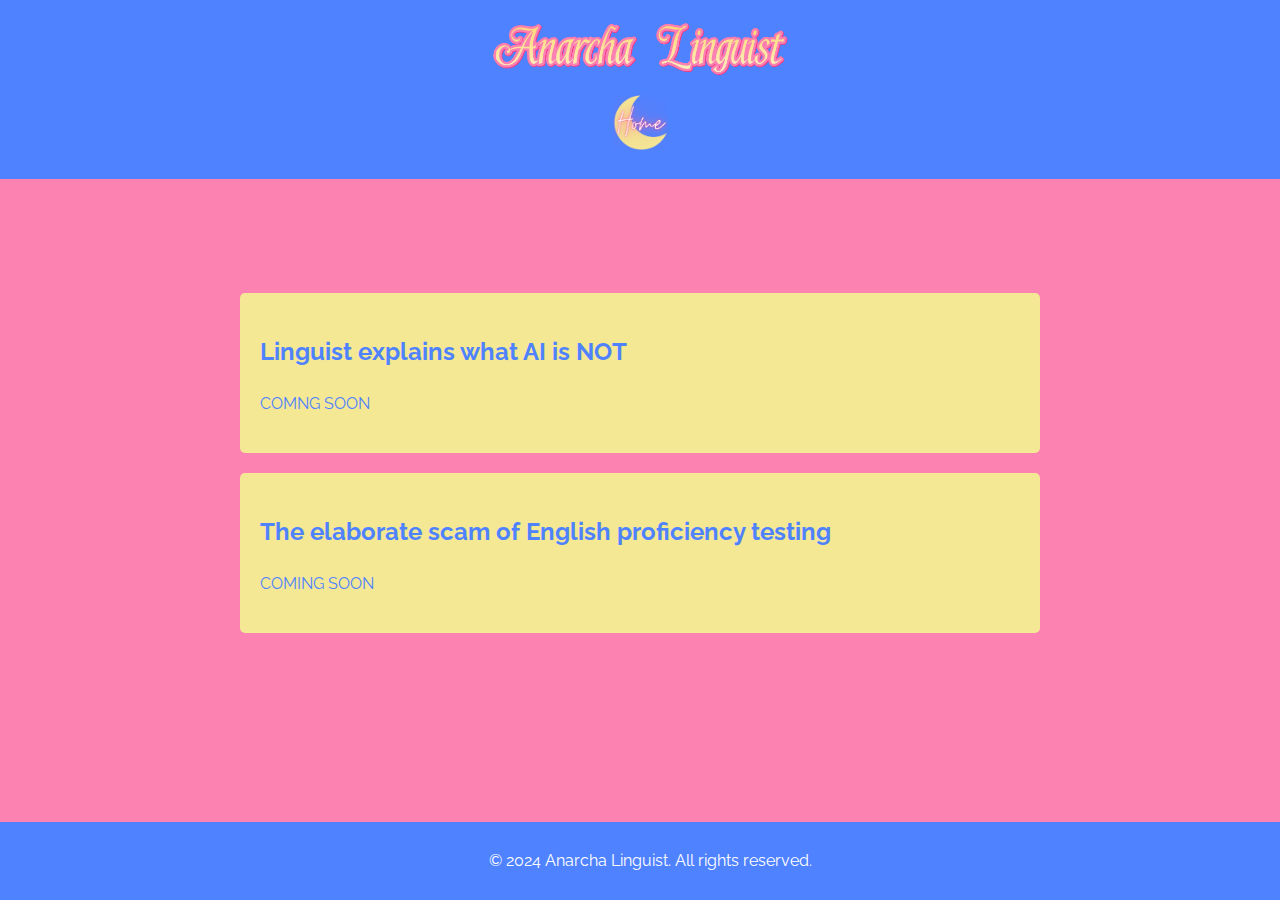
==== index.html @ 15c4889e "Update index.html" ====
<!DOCTYPE html>
<html lang="en">
<head>
    <meta charset="UTF-8">
    <meta name="viewport" content="width=device-width, initial-scale=1.0">
    <title>Anarcha Linguist</title>
    <link href="https://fonts.googleapis.com/css2?family=Raleway:wght@300&display=swap" rel="stylesheet">
    <link rel="stylesheet" href="style.css">
    <!-- Favicon link using the vector image -->
    <link rel="icon" href="images/favicon.png" type="image/svg+xml">

</head>
<body>
    <!-- Header with Title Image -->
    <header>
        <img class="title-image" src="images/AL_logo_nb.png" alt="Title">
       
        <!-- HOME BUTTON -->
        <nav>
            <a href="index.html">
                <img src="images/homebutton.png" alt="Home Button" width="55" height="55">
            </a>
        </nav>
    </header>

    <!-- Blog Content -->
    <main>
        <h1>Welcome to Anarcha Linguist</h1>
        <section class="post-list">
            <!-- Each blog post can be represented like this -->
            <article>
                <h2><a href="post1.html">Linguist explains what AI is NOT</a></h2>
                <p>COMNG SOON</p>
            </article>

            <article>
                <h2><a href="post2.html">The elaborate scam of English proficiency testing</a></h2>
                <p>COMING SOON</p>
            </article>
        </section>
    </main>

    <!-- Footer -->
    <footer>
        <p>© 2024 Anarcha Linguist. All rights reserved.</p>
    </footer>
</body>
</html>
---- style.css ----
/* General styles */
body {
    font-family: 'Raleway', sans-serif;
    margin: 0;
    background-color: #FC82B2;
    color: #ffffff;
    line-height: 1.6;
}

/* Header */
header {
    background-color: #4F82FF;
    text-align: center;
    padding: 20px;
}

header .title-image {
    max-width: 300px;
    width: 95%; /* Resizes the image to X% of its original size */
    height: auto; /* Maintains aspect ratio */
}

header nav {
    margin-top: 10px;
}

header nav a {
    color: white;
    text-decoration: none;
    font-size: 18px;
}

header nav a:hover {
    text-decoration: underline;
}

/* Main content */
main {
    max-width: 800px;
    margin: 0 auto;
    padding: 20px;
}

h1 {
    color: #FC82B2;
}

/* Blog post list */
.post-list article {
    background-color: #F4E894;
    margin-bottom: 20px;
    padding: 20px;
    border-radius: 5px;
}

.post-list article h2 a {
    color: #4F82FF;
    text-decoration: none;
}

.post-list article h2 a:hover {
    text-decoration: underline;
}

/* Individual post styles */
article h1 {
    color: #FC82B2;
}

article p {
    color: #4F82FF;
}

/* Footer */
footer {
    background-color: #4F82FF;
    color: white;
    text-align: center;
    padding: 10px;
    position: fixed;
    bottom: 0;
    width: 100%;
}
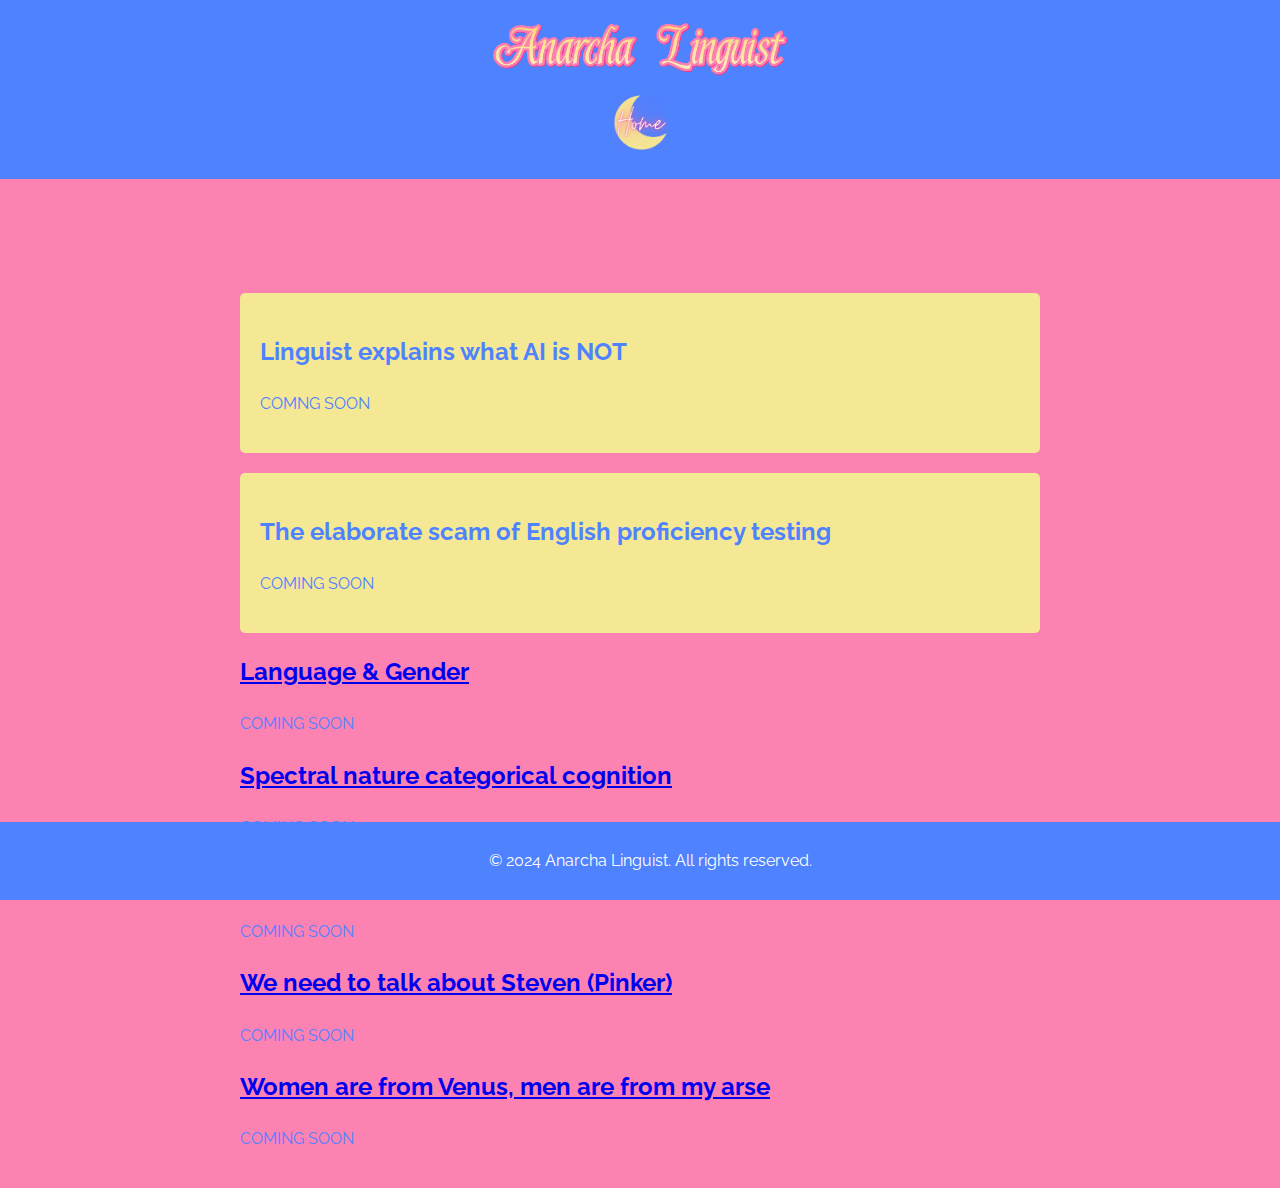
==== commit c4faf5e8: "Big update index.html" ====
--- a/index.html
+++ b/index.html
@@ -25,7 +25,7 @@
 
     <!-- Blog Content -->
     <main>
-        <h1>Welcome to Anarcha Linguist</h1>
+        <h1>Posts by Anarcha Linguist</h1>
         <section class="post-list">
             <!-- Each blog post can be represented like this -->
             <article>
@@ -38,8 +38,38 @@
                 <p>COMING SOON</p>
             </article>
         </section>
+
+            <article>
+                <h2><a href="post3.html">Language & Gender</a></h2>
+                <p>COMING SOON</p>
+            </article>
+        </section>
+
+            <article>
+                <h2><a href="post4.html">Spectral nature categorical cognition</a></h2>
+                <p>COMING SOON</p>
+            </article>
+        </section>
+
+            <article>
+                <h2><a href="post5.html">Noam Chomsky is a soft revolution</a></h2>
+                <p>COMING SOON</p>
+            </article>
+        </section>
+
+            <article>
+                <h2><a href="post6.html">We need to talk about Steven (Pinker)</a></h2>
+                <p>COMING SOON</p>
+            </article>
+        </section>
+
+
+            <article>
+                <h2><a href="post7.html">Women are from Venus, men are from my arse</a></h2>
+                <p>COMING SOON</p>
+            </article>
+        </section>
     </main>
-
     <!-- Footer -->
     <footer>
         <p>© 2024 Anarcha Linguist. All rights reserved.</p>
--- a/style.css
+++ b/style.css
@@ -16,7 +16,7 @@
 
 header .title-image {
     max-width: 300px;
-    width: 95%; /* Resizes the image to X% of its original size */
+    width: 100%; /* Resizes the image to X% of its original size */
     height: auto; /* Maintains aspect ratio */
 }
 
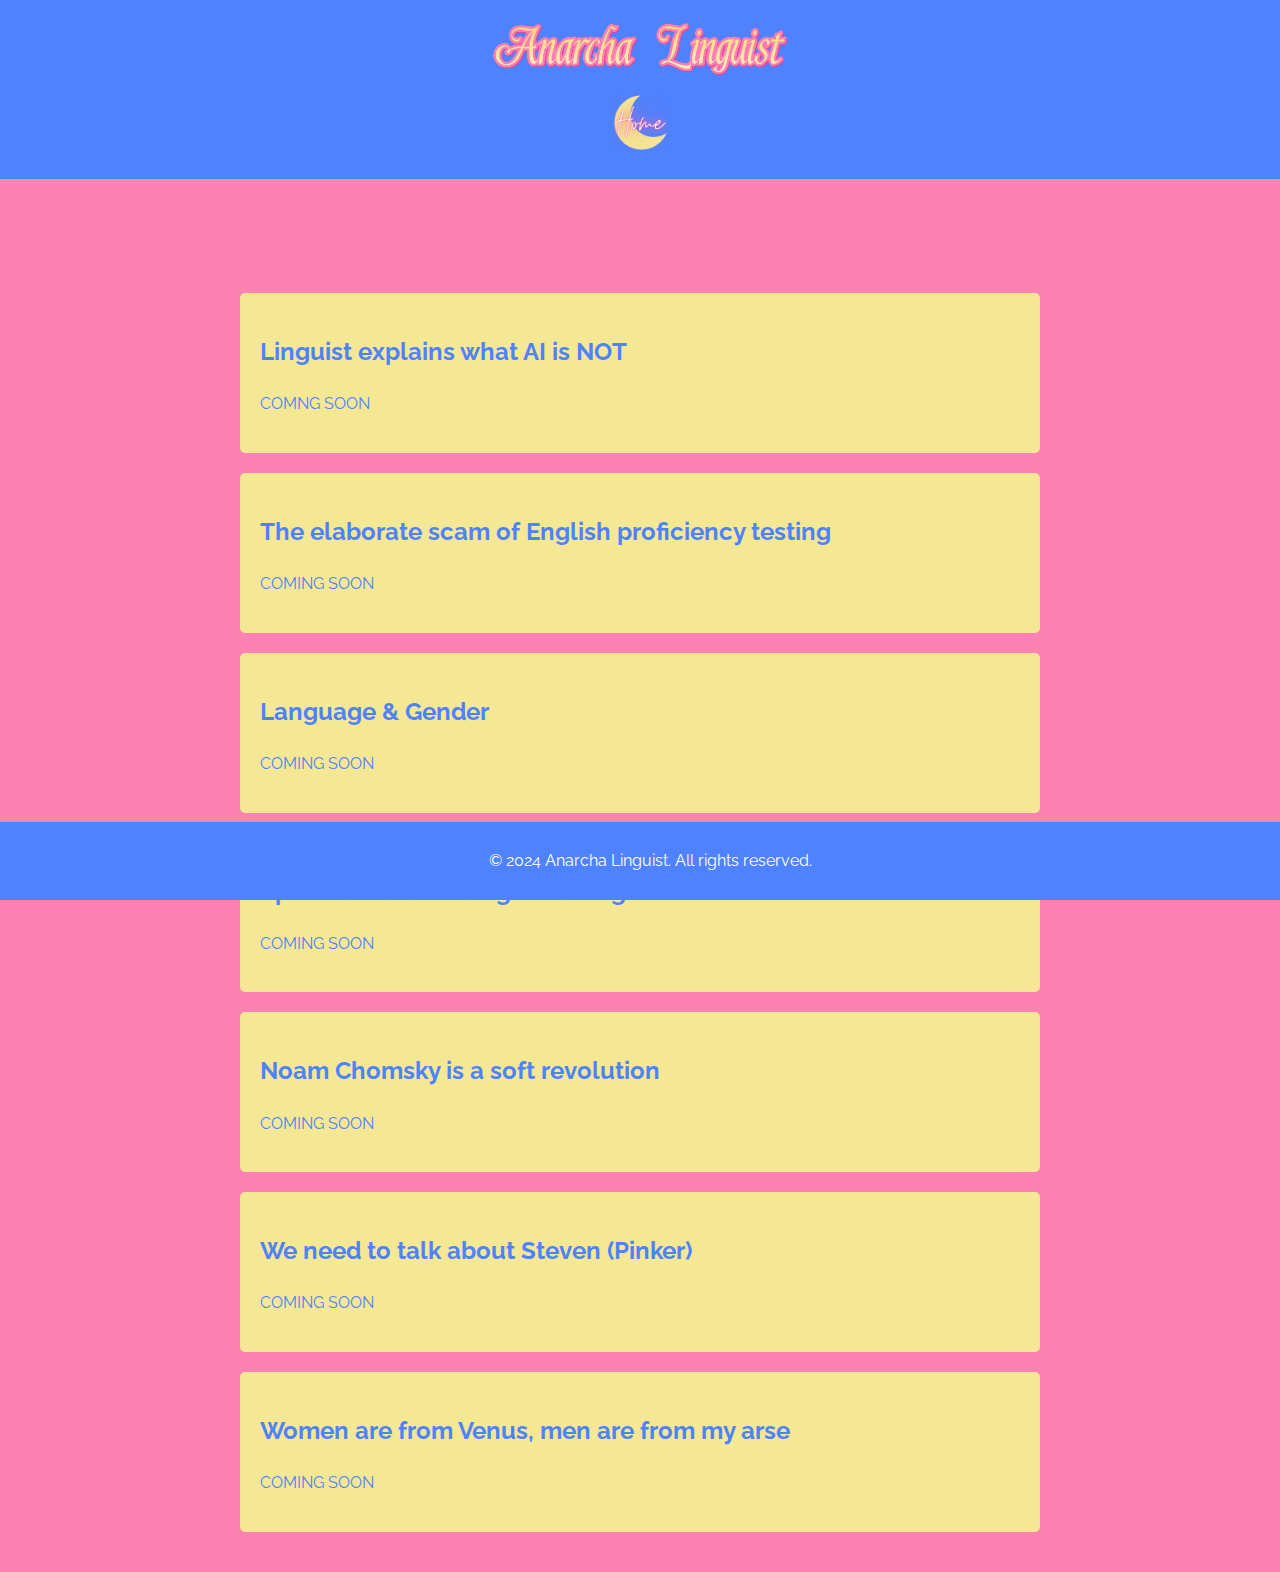
==== commit c695a550: "Update index.html" ====
--- a/index.html
+++ b/index.html
@@ -37,31 +37,31 @@
                 <h2><a href="post2.html">The elaborate scam of English proficiency testing</a></h2>
                 <p>COMING SOON</p>
             </article>
-        </section>
+
 
             <article>
                 <h2><a href="post3.html">Language & Gender</a></h2>
                 <p>COMING SOON</p>
             </article>
-        </section>
+
 
             <article>
                 <h2><a href="post4.html">Spectral nature categorical cognition</a></h2>
                 <p>COMING SOON</p>
             </article>
-        </section>
+
 
             <article>
                 <h2><a href="post5.html">Noam Chomsky is a soft revolution</a></h2>
                 <p>COMING SOON</p>
             </article>
-        </section>
+
 
             <article>
                 <h2><a href="post6.html">We need to talk about Steven (Pinker)</a></h2>
                 <p>COMING SOON</p>
             </article>
-        </section>
+
 
 
             <article>
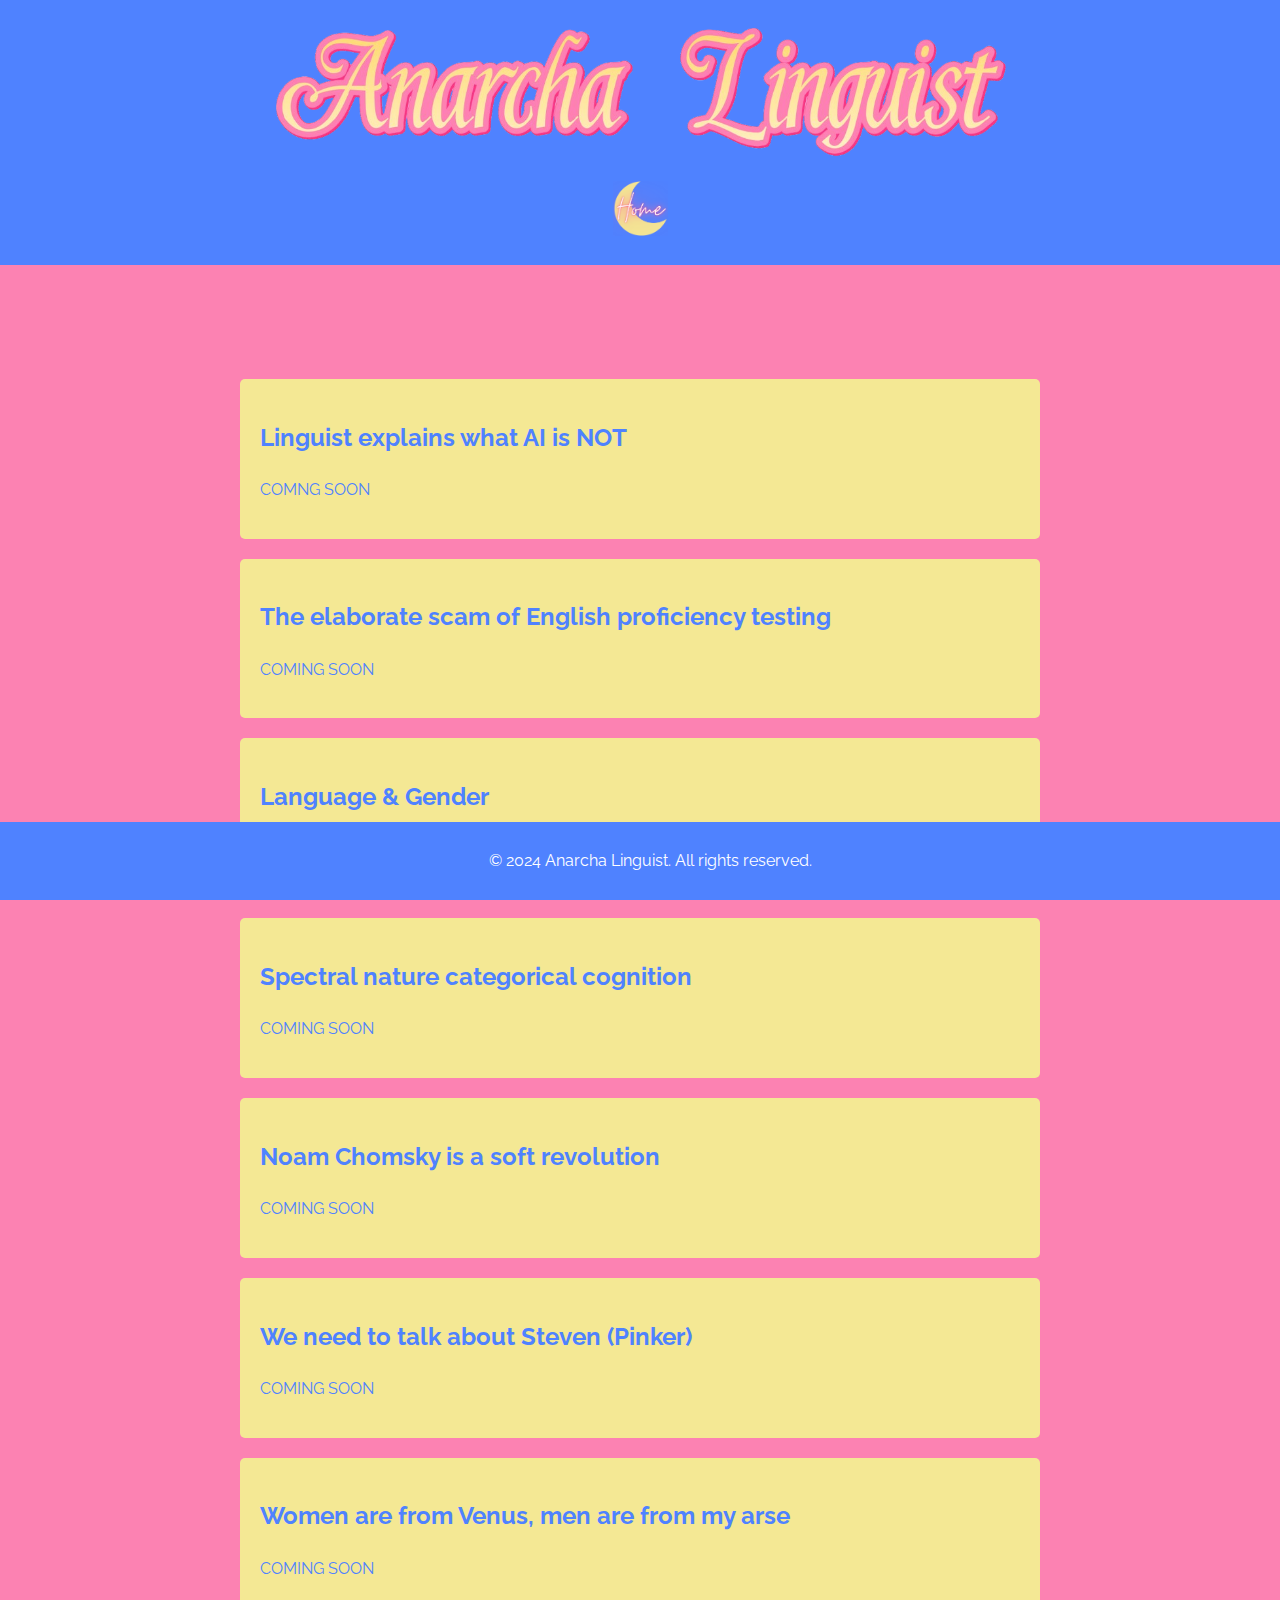
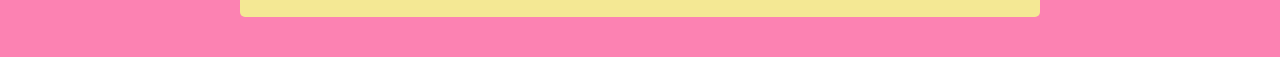
==== commit df85effa: "Update index.html" ====
--- a/index.html
+++ b/index.html
@@ -25,7 +25,7 @@
 
     <!-- Blog Content -->
     <main>
-        <h1>Posts by Anarcha Linguist</h1>
+        <h1>Posts</h1>
         <section class="post-list">
             <!-- Each blog post can be represented like this -->
             <article>
--- a/style.css
+++ b/style.css
@@ -15,9 +15,10 @@
 }
 
 header .title-image {
-    max-width: 300px;
-    width: 100%; /* Resizes the image to X% of its original size */
-    height: auto; /* Maintains aspect ratio */
+    width: 60%; /* Set to desired size */
+    height: auto;
+    max-width: none; /* Remove max-width limitation */
+    object-fit: contain; /* Maintains aspect ratio without distortion */
 }
 
 header nav {
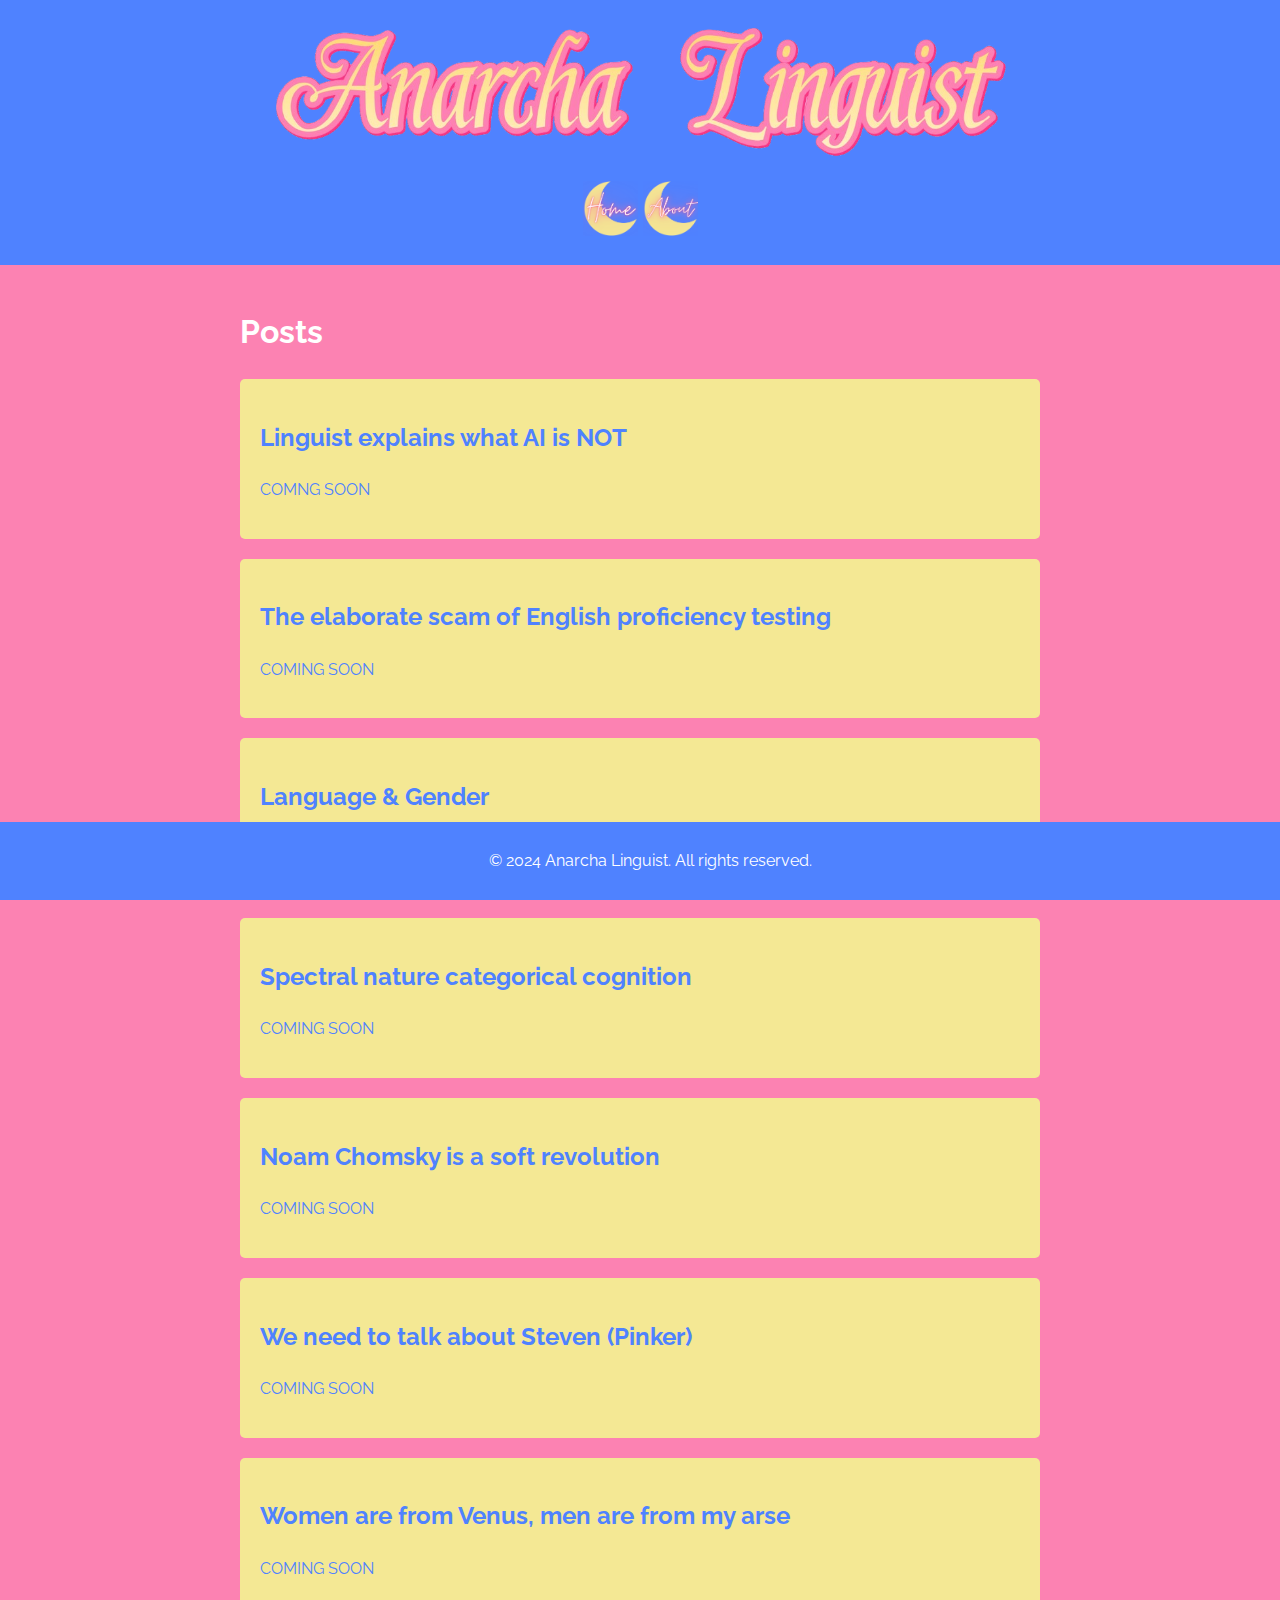
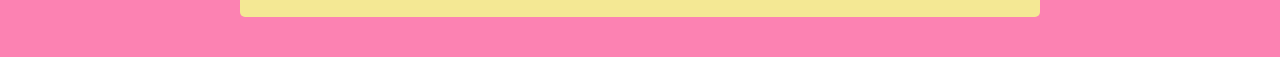
==== commit 26c4ba90: "about page update attempt index.html" ====
--- a/index.html
+++ b/index.html
@@ -19,6 +19,9 @@
         <nav>
             <a href="index.html">
                 <img src="images/homebutton.png" alt="Home Button" width="55" height="55">
+            </a>
+            <a href="about.html">
+                <img src="images/aboutbutton.png" alt="About Button" width="55" height="55">
             </a>
         </nav>
     </header>
--- a/style.css
+++ b/style.css
@@ -43,7 +43,7 @@
 }
 
 h1 {
-    color: #FC82B2;
+    color: #ffffff;
 }
 
 /* Blog post list */
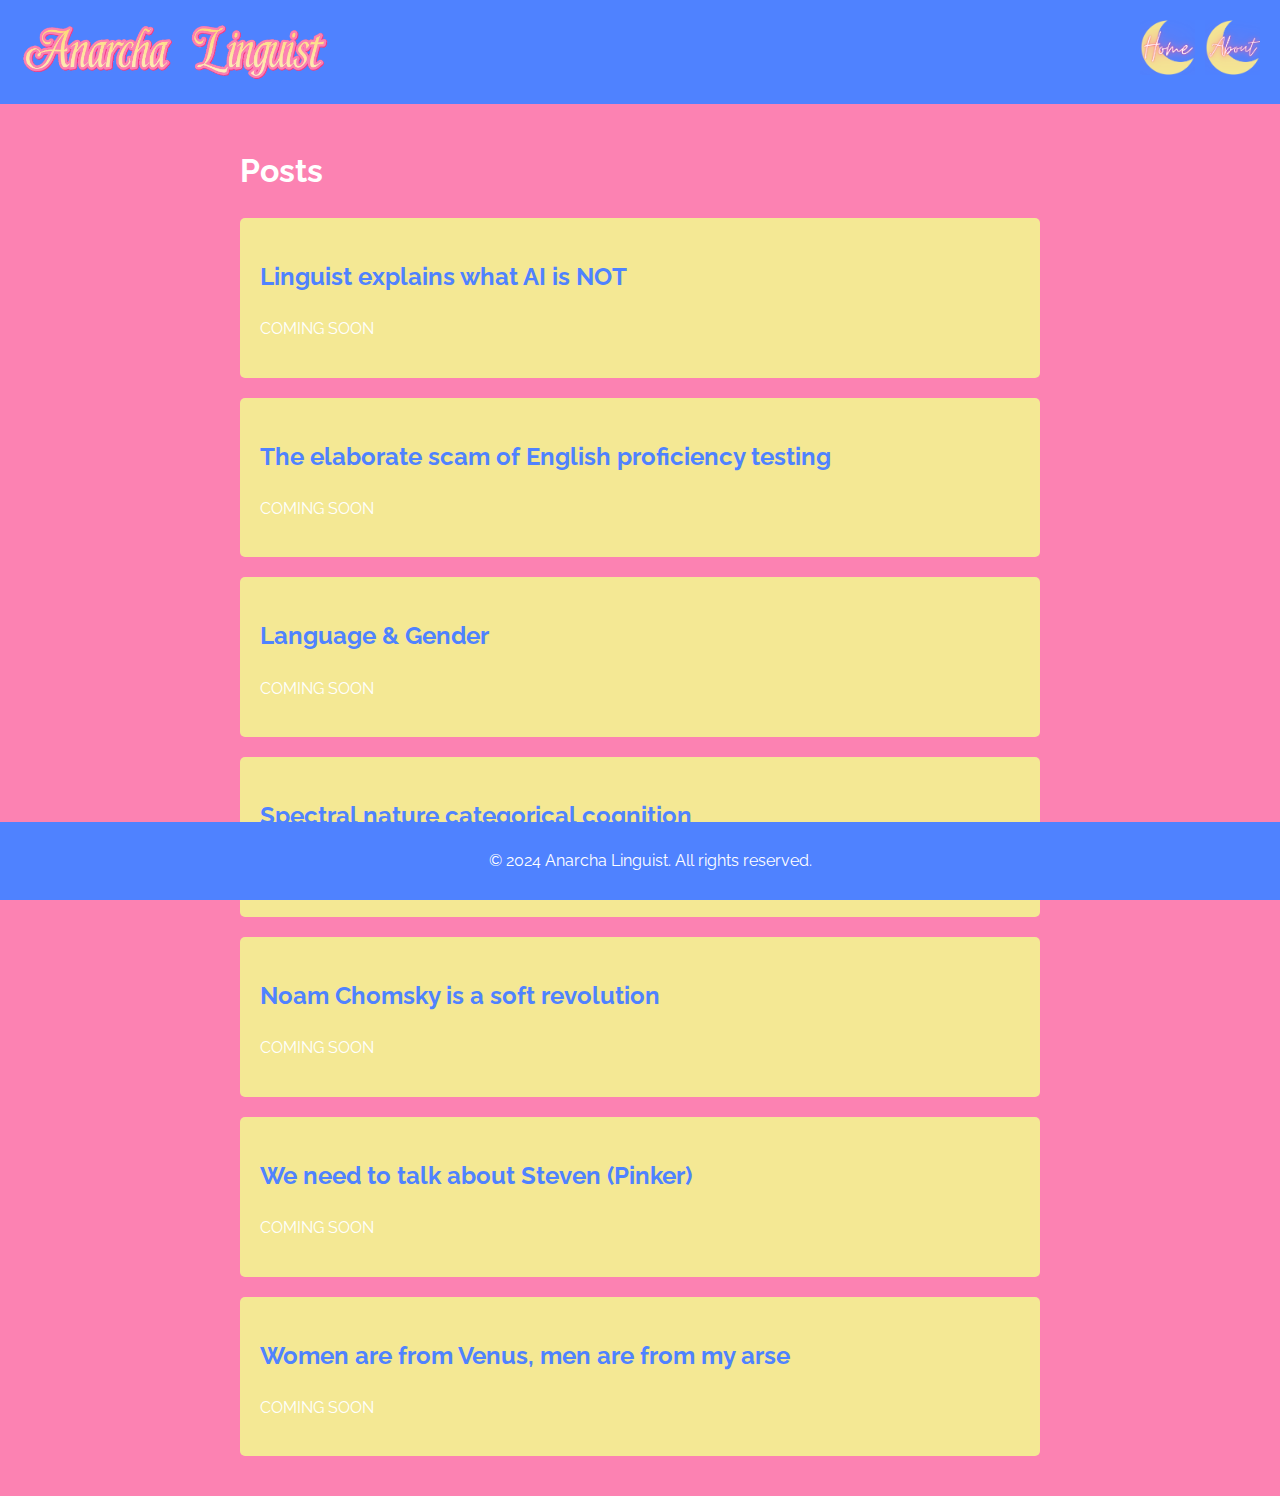
==== commit c0d2daeb: "Update index.html" ====
--- a/index.html
+++ b/index.html
@@ -15,7 +15,7 @@
     <header>
         <img class="title-image" src="images/AL_logo_nb.png" alt="Title">
        
-        <!-- HOME BUTTON -->
+        <!-- BUTTONS -->
         <nav>
             <a href="index.html">
                 <img src="images/homebutton.png" alt="Home Button" width="55" height="55">
@@ -33,7 +33,7 @@
             <!-- Each blog post can be represented like this -->
             <article>
                 <h2><a href="post1.html">Linguist explains what AI is NOT</a></h2>
-                <p>COMNG SOON</p>
+                <p>COMING SOON</p>
             </article>
 
             <article>
--- a/style.css
+++ b/style.css
@@ -2,33 +2,38 @@
 body {
     font-family: 'Raleway', sans-serif;
     margin: 0;
-    background-color: #FC82B2;
+    background-color: #FC82B2;  /* Pink body background for all pages */
     color: #ffffff;
     line-height: 1.6;
 }
 
 /* Header */
 header {
-    background-color: #4F82FF;
-    text-align: center;
+    background-color: #4F82FF;  /* Blue background for all pages */
+    display: flex;
+    justify-content: space-between;  /* Space between title image and navigation */
+    align-items: center;
     padding: 20px;
 }
 
+/* Title Image (left side) */
 header .title-image {
-    width: 60%; /* Set to desired size */
+    width: 25%;  /* Smaller size for the title image */
     height: auto;
-    max-width: none; /* Remove max-width limitation */
-    object-fit: contain; /* Maintains aspect ratio without distortion */
+    object-fit: contain;  /* Keeps aspect ratio */
 }
 
+/* Navigation (right side) */
 header nav {
-    margin-top: 10px;
+    display: flex;
+    justify-content: flex-end;
 }
 
 header nav a {
     color: white;
     text-decoration: none;
     font-size: 18px;
+    margin-left: 10px;  /* Space between navigation buttons */
 }
 
 header nav a:hover {
@@ -43,7 +48,7 @@
 }
 
 h1 {
-    color: #ffffff;
+    color: #ffffff; 
 }
 
 /* Blog post list */
@@ -65,16 +70,16 @@
 
 /* Individual post styles */
 article h1 {
-    color: #FC82B2;
+    color: #ffffff;
 }
 
 article p {
-    color: #4F82FF;
+    color: #ffffff;
 }
 
 /* Footer */
 footer {
-    background-color: #4F82FF;
+    background-color: #4F82FF;  /* Blue background for footer */
     color: white;
     text-align: center;
     padding: 10px;
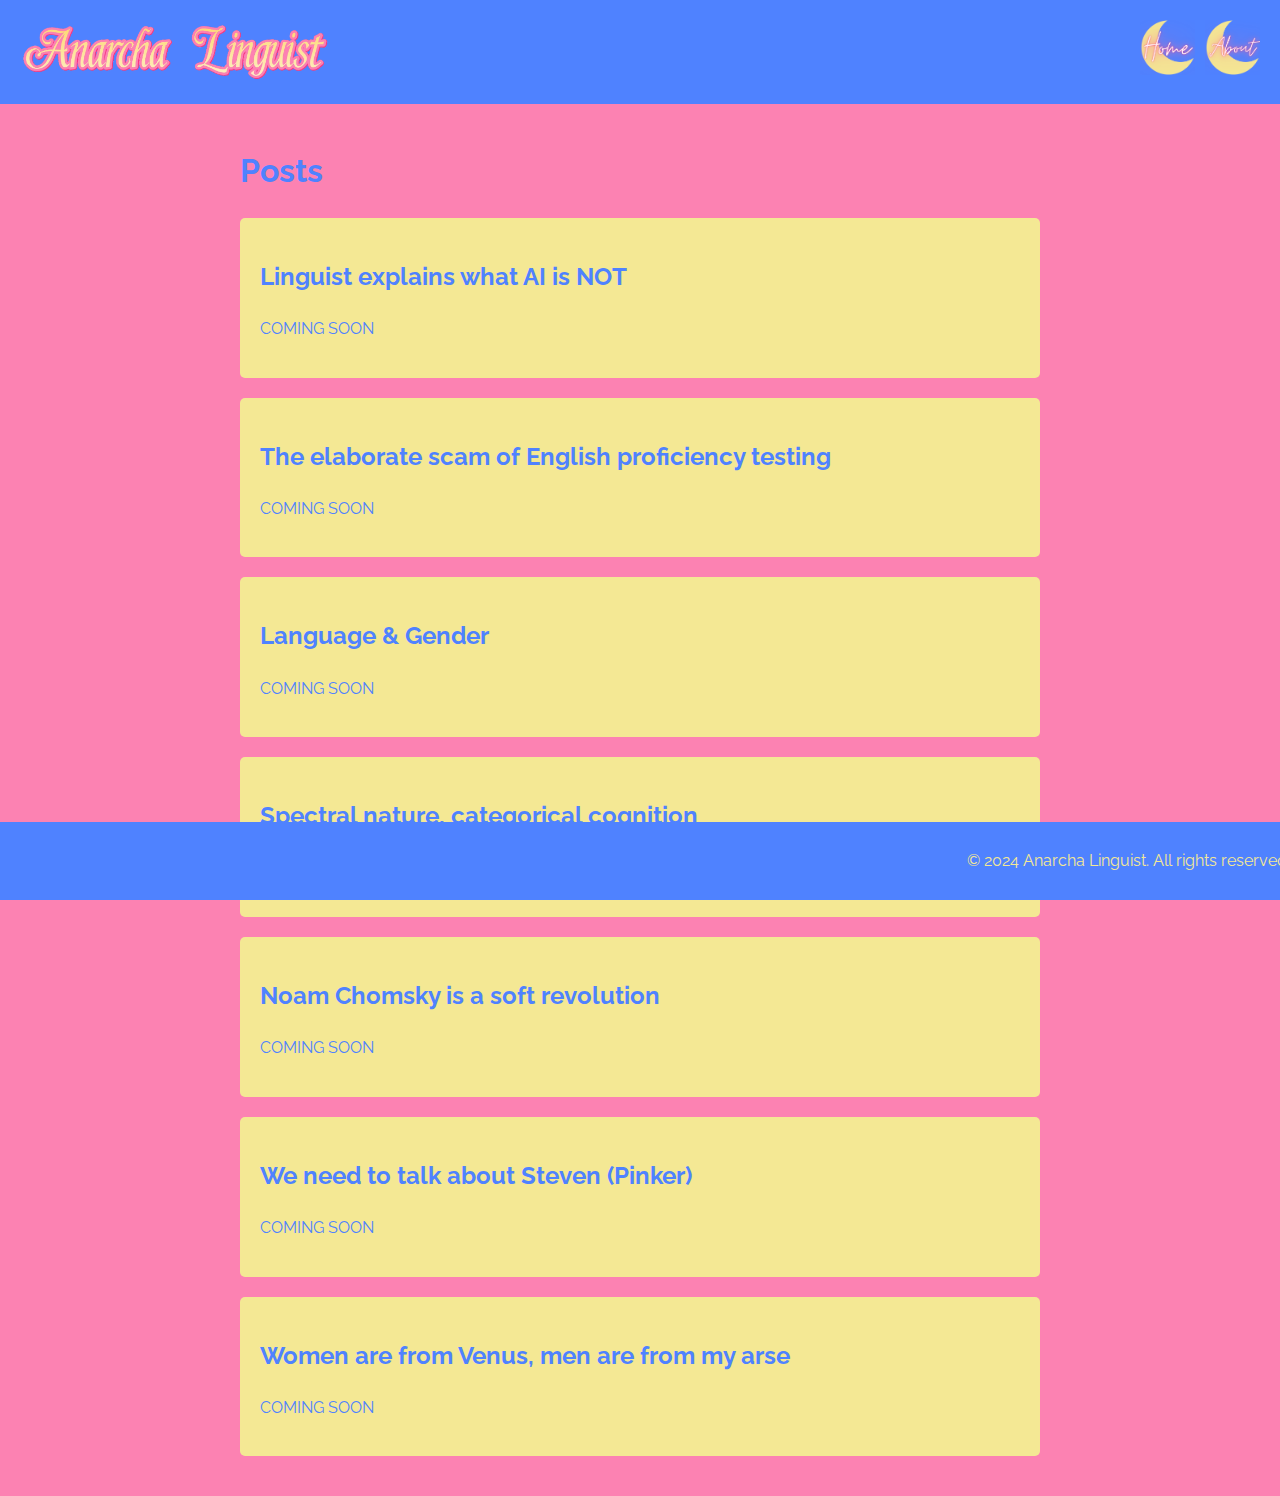
==== commit 26510b0a: "Update index.html" ====
--- a/index.html
+++ b/index.html
@@ -49,7 +49,7 @@
 
 
             <article>
-                <h2><a href="post4.html">Spectral nature categorical cognition</a></h2>
+                <h2><a href="post4.html">Spectral nature, categorical cognition</a></h2>
                 <p>COMING SOON</p>
             </article>
 
--- a/style.css
+++ b/style.css
@@ -48,7 +48,7 @@
 }
 
 h1 {
-    color: #ffffff; 
+    color: #4F82FF; 
 }
 
 /* Blog post list */
@@ -70,20 +70,50 @@
 
 /* Individual post styles */
 article h1 {
-    color: #ffffff;
+    color: #4F82FF;
 }
 
 article p {
-    color: #ffffff;
+    color: #4F82FF;
 }
 
 /* Footer */
 footer {
     background-color: #4F82FF;  /* Blue background for footer */
-    color: white;
-    text-align: center;
+    color: #F4E894;
+    text-align: right;
     padding: 10px;
     position: fixed;
     bottom: 0;
     width: 100%;
 }
+
+
+/* Blog Post Page Styles */
+.blog-post {
+    background-color: #FC82B2; /* Keep the pink background for blog post pages */
+    color: #ffffff; /* Default text color for the body */
+}
+
+.blog-post article h1 {
+    font-size: 2.5em;
+    color: #4F82FF; /* Blue for the title */
+    background-color: #F4E894; /* Yellow background for the title */
+    text-align: center;
+    padding: 10px; /* Optional: add padding for spacing around the text */
+}
+
+
+.blog-post article p.date {
+    color: #F4E894; /* Yellow for the date */
+    font-size: 1.2em;
+    text-align: right;
+}
+
+.blog-post article p.content {
+    font-size: 1.5em;
+    color: #ffffff; /* White text color */
+    padding: 15px;
+    text-align: center;
+    background-color: transparent; /* No background color */
+}
